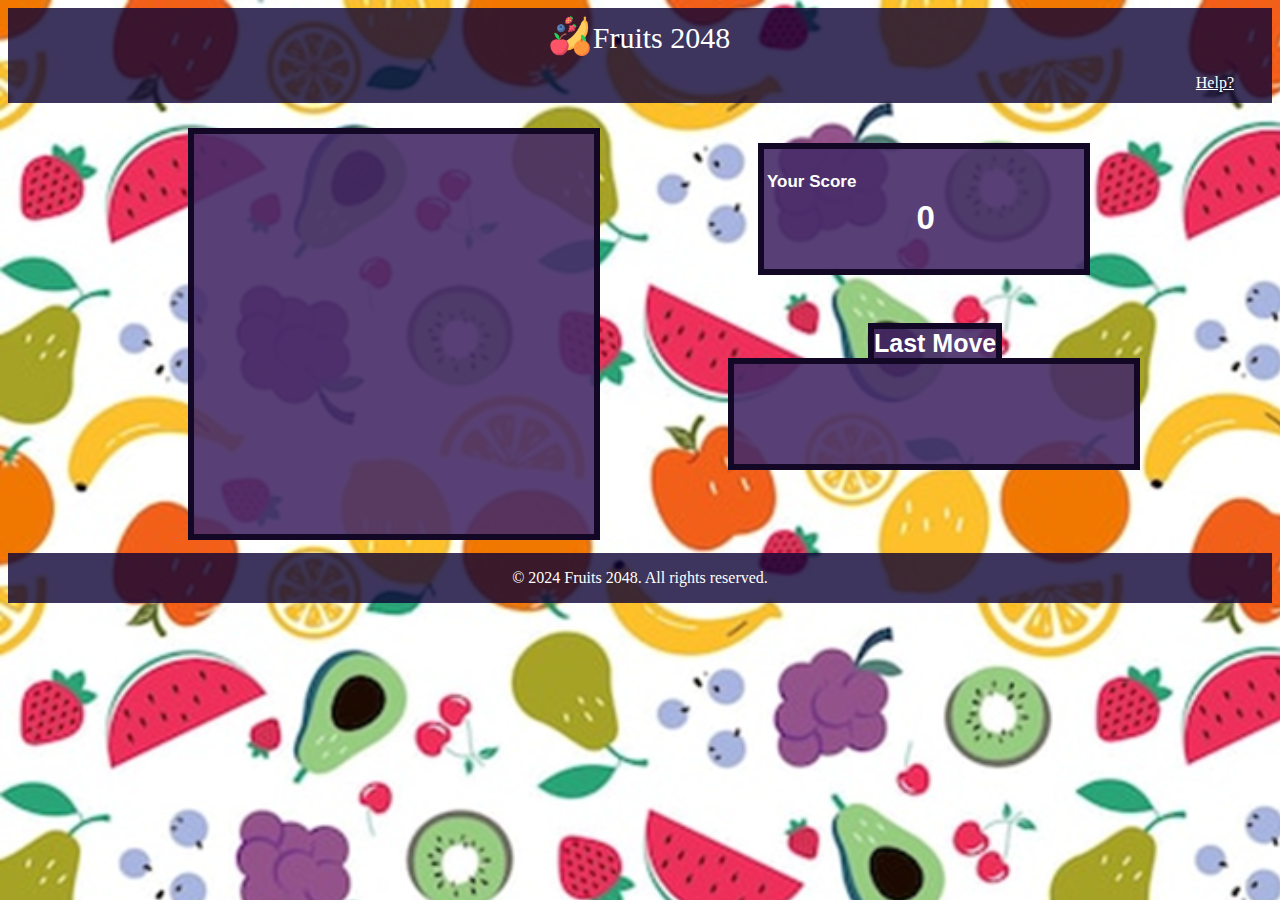
==== index.html @ 9f8d7196 "sixth commit" ====
<!DOCTYPE html>
<html>
    <head>
        <meta charset="UTF-8">
        <meta name="viewport" content="width= device-width, initial-scale:1.0">
        <link rel="icon" type="image/x-icon" href="images\ficon.png">
        <link rel="stylesheet" type="text/css" href="styles.css">
        <script src="script.js"></script>
        <title>Fruits 2048</title>
    </head>
    <body>
        <header>
            <span><img src="images\ficon.png">
            <label>Fruits 2048</label></span><br>
            <a href="">Help?</a>
        </header>
        <main>
            <div class="board">

            </div>
            <div class="scoreboard">
                <h4>Your Score</h4><br>
                <h2>0</h2>
            </div>
            <h2 class="last">Last Move</h2>
            <div class="lasttile">

            </div>
        </main>
        <footer>
            <p>&copy; 2024 Fruits 2048. All rights reserved.</p>
        </footer>
    </body>
</html>
---- styles.css ----
body{
    background-image: url("images\\FruitBack.png");
}
header{
    background-color:rgba(13, 3, 52,0.8);
    padding:8px;
}
header span{
    
    display: flex;
    justify-content: center;
}
header span label{
    font-size: 30px;
    color: white;
    font-family:'Franklin Gothic Medium';
    padding-top: 5px;
    padding-left: 3px;
}
header img{
    width: 40px;
}
header a{
    color:white;
    display: flex;
    justify-content: right;
    padding-right: 30px;
    margin-bottom: 3px;
}

.board{
    width:400px;
    height:400px;
    background-color: rgba(70, 43, 103,0.9);
    border: 6px solid rgb(18, 8, 37);
    margin-top: 25px;
    margin-left: 180px;
    display: flex;
    flex-wrap: wrap;
    position: absolute;
}

.tile{
    width: 90px;
    height: 90px;

}

.x2{
    background-image: url("images\\2.jpg");
}

.x4{
    background-image: url("images\\4.jpg");
}

.x8{
    background-image: url("images\\8.jpg");
}

.x16{
    background-image: url("images\\16.jpg");
}


.x32{
    background-image: url("images\\32.jpg");
}

.x64{
    background-image: url("images\\64.jpg");
}

.x128{
    background-image: url("images\\128.jpg");
}

.x256{
    background-image: url("images\\256.jpg");
}

.x512{
    background-image: url("images\\512.jpg");
}

.x1024{
    background-image: url("images\\1024.jpg");
}

.x2048{
    background-image: url("images\\2048.jpg");
}

.x4096{
    background-image: url("images\\4096.jpg");
}

.scoreboard{
    position: absolute;
    width:320px;
    height:120px;
    display: flex;
    flex-wrap: wrap;
    background-color: rgba(70, 43, 103,0.9);
    border: 6px solid rgb(18, 8, 37);
    color: white;
    margin-left:750px;
    margin-top: 40px;
}

.scoreboard h4{
    font-family: 'Trebuchet MS', 'Lucida Sans Unicode', 'Lucida Grande', 'Lucida Sans', Arial, sans-serif;
    font-size: 17px;
    margin-left: 3px;
}

.scoreboard h2{
    font-family: 'Gill Sans', 'Gill Sans MT', Calibri, 'Trebuchet MS', sans-serif;
    margin-top: 50px;
    margin-left: 60px;
    font-size: 33px;
}

.last{
    position: absolute;
    background-color: rgba(70, 43, 103,0.9);
    border: 6px solid rgb(18, 8, 37);
    margin-top: 220px;
    margin-left:860px;
    font-size: 25px;
    color: white;
    font-family: 'Trebuchet MS', 'Lucida Sans Unicode', 'Lucida Grande', 'Lucida Sans', Arial, sans-serif;
}

.lasttile{
    width:400px;
    height:100px;
    background-color: rgba(70, 43, 103,0.9);
    border: 6px solid rgb(18, 8, 37);
    margin-top: 255px;
    margin-left:720px;
    display: flex;
    flex-wrap: wrap;
    position: absolute;
}

footer{
    background-color:rgba(13, 3, 52,0.8);
    margin-top: 450px;
    display: flex;
    justify-content: center;
    color: white;
}
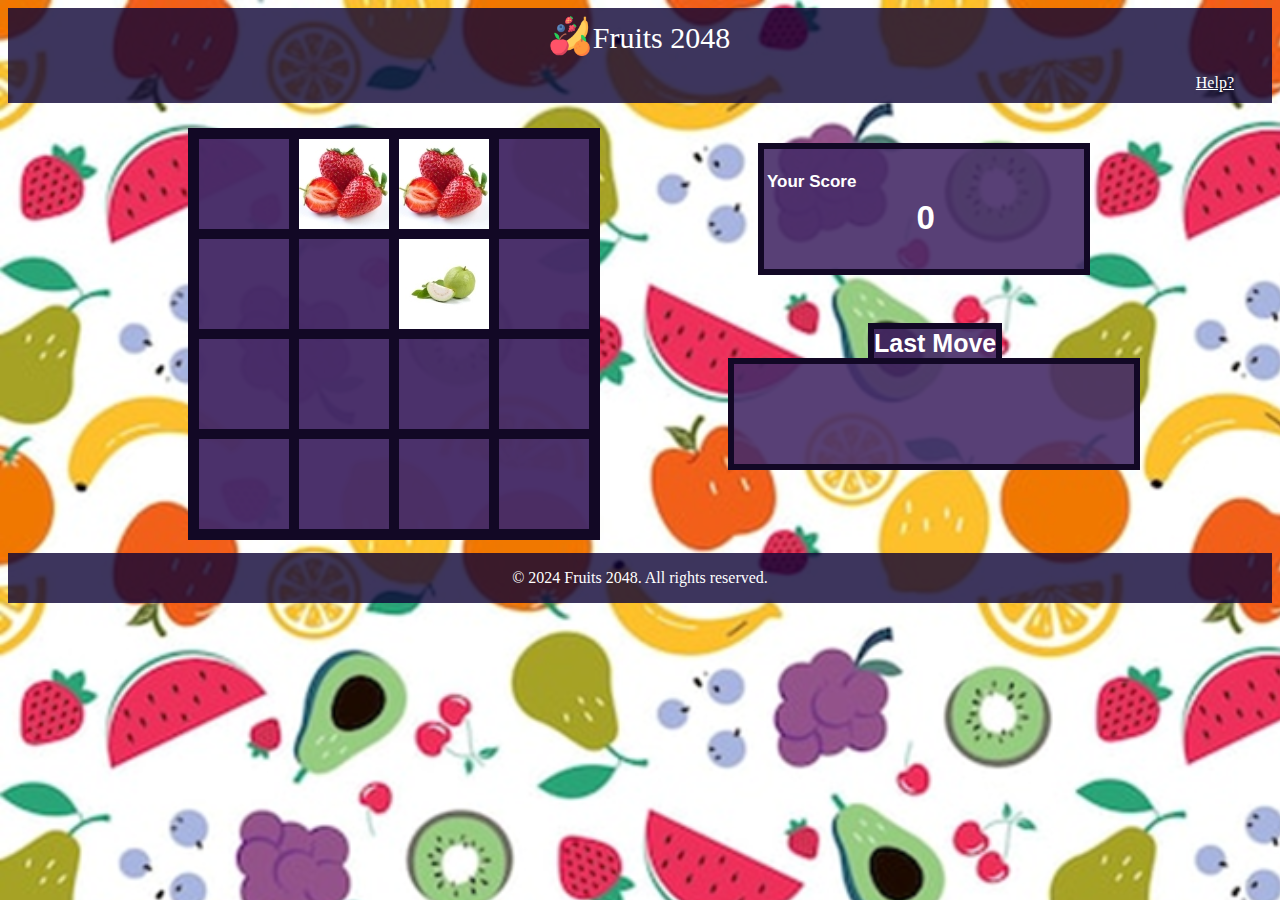
==== commit 9710a44d: "seventh commit" ====
--- a/index.html
+++ b/index.html
@@ -2,7 +2,7 @@
 <html>
     <head>
         <meta charset="UTF-8">
-        <meta name="viewport" content="width= device-width, initial-scale:1.0">
+        <meta name="viewport" content="width= device-width, initial-scale=1.0">
         <link rel="icon" type="image/x-icon" href="images\ficon.png">
         <link rel="stylesheet" type="text/css" href="styles.css">
         <script src="script.js"></script>
@@ -15,7 +15,7 @@
             <a href="">Help?</a>
         </header>
         <main>
-            <div class="board">
+            <div id="board">
 
             </div>
             <div class="scoreboard">
--- a/styles.css
+++ b/styles.css
@@ -28,7 +28,7 @@
     margin-bottom: 3px;
 }
 
-.board{
+#board{
     width:400px;
     height:400px;
     background-color: rgba(70, 43, 103,0.9);
@@ -43,6 +43,9 @@
 .tile{
     width: 90px;
     height: 90px;
+    background-color: rgba(70, 43, 103,0.7);
+    border:5px solid rgb(18, 8, 37);
+    display: flex;
 
 }
 
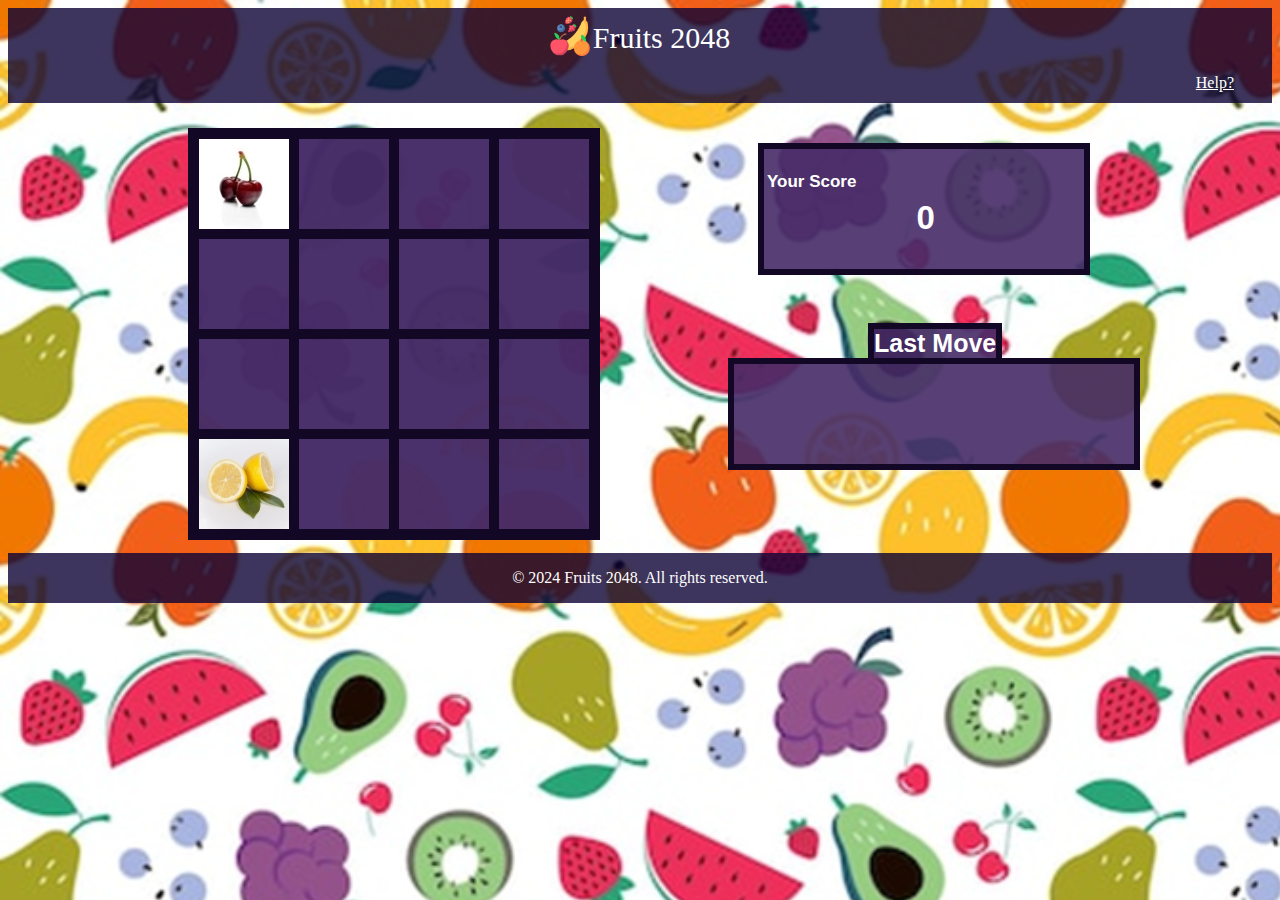
==== commit ee5f5512: "eigth commit" ====
--- a/index.html
+++ b/index.html
@@ -22,7 +22,7 @@
                 <h4>Your Score</h4><br>
                 <h2>0</h2>
             </div>
-            <h2 class="last">Last Move</h2>
+            <h3 class="last">Last Move</h3>
             <div class="lasttile">
 
             </div>
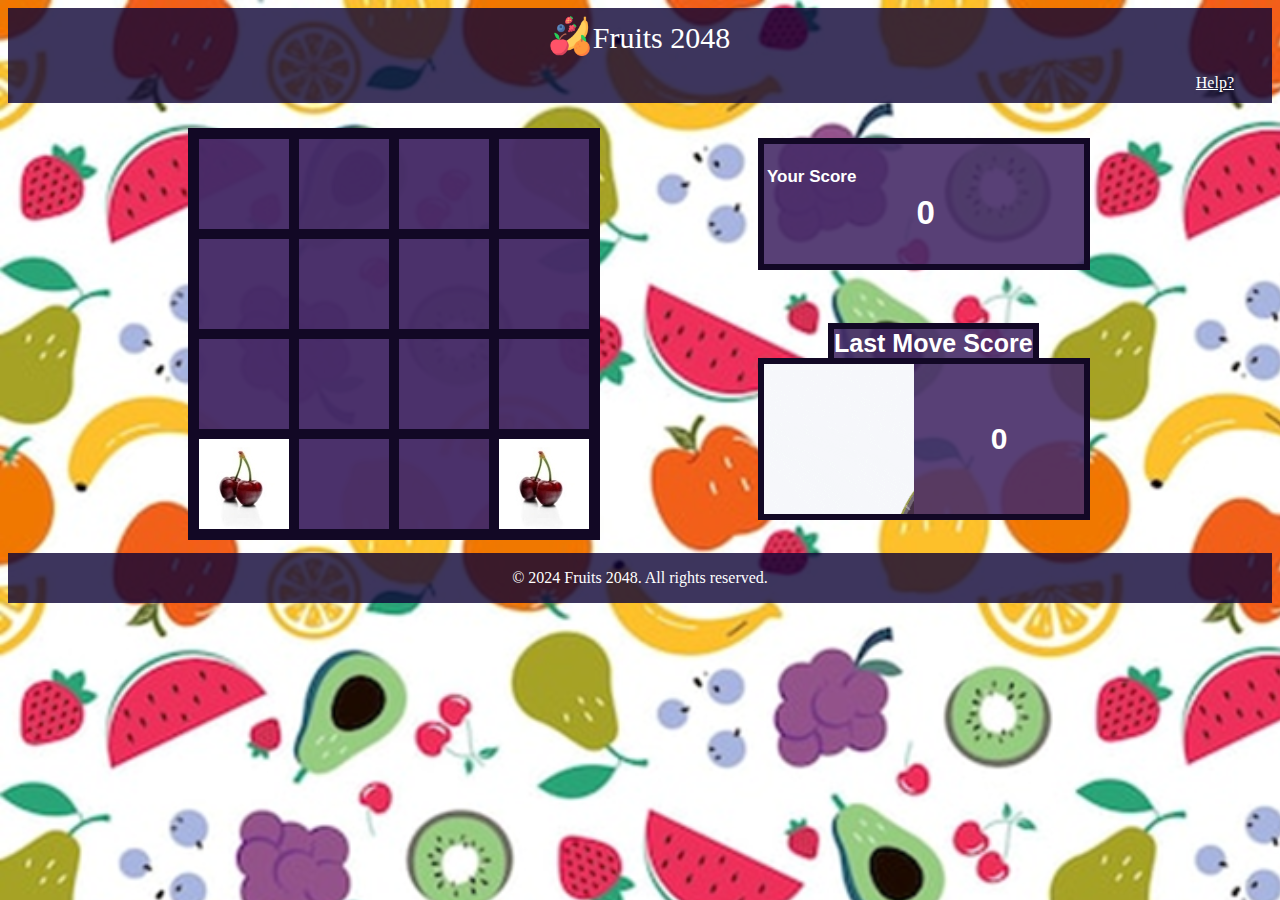
==== commit b464c064: "ninth commit" ====
--- a/index.html
+++ b/index.html
@@ -20,10 +20,13 @@
             </div>
             <div class="scoreboard">
                 <h4>Your Score</h4><br>
-                <h2>0</h2>
+                <h2 id="scores">0</h2>
             </div>
-            <h3 class="last">Last Move</h3>
+            <h3 class="last">Last Move Score</h3>
             <div class="lasttile">
+                <div class="gif">
+                </div>
+                <h2 id="temp">0</h2>
 
             </div>
         </main>
--- a/styles.css
+++ b/styles.css
@@ -108,7 +108,7 @@
     border: 6px solid rgb(18, 8, 37);
     color: white;
     margin-left:750px;
-    margin-top: 40px;
+    margin-top: 35px;
 }
 
 .scoreboard h4{
@@ -129,22 +129,37 @@
     background-color: rgba(70, 43, 103,0.9);
     border: 6px solid rgb(18, 8, 37);
     margin-top: 220px;
-    margin-left:860px;
+    margin-left:820px;
     font-size: 25px;
     color: white;
     font-family: 'Trebuchet MS', 'Lucida Sans Unicode', 'Lucida Grande', 'Lucida Sans', Arial, sans-serif;
 }
 
 .lasttile{
-    width:400px;
-    height:100px;
+    width:320px;
+    height:150px;
     background-color: rgba(70, 43, 103,0.9);
     border: 6px solid rgb(18, 8, 37);
     margin-top: 255px;
-    margin-left:720px;
+    margin-left:750px;
     display: flex;
     flex-wrap: wrap;
     position: absolute;
+}
+
+.gif{
+    display: flex;
+    width: 150px;
+    background-image: url("images/gif2.gif");
+}
+
+#temp{
+    font-size: 30px;
+    font-family: 'Trebuchet MS', 'Lucida Sans Unicode', 'Lucida Grande', 'Lucida Sans', Arial, sans-serif;
+    display: flex;
+    color: white;
+    margin: auto;
+
 }
 
 footer{
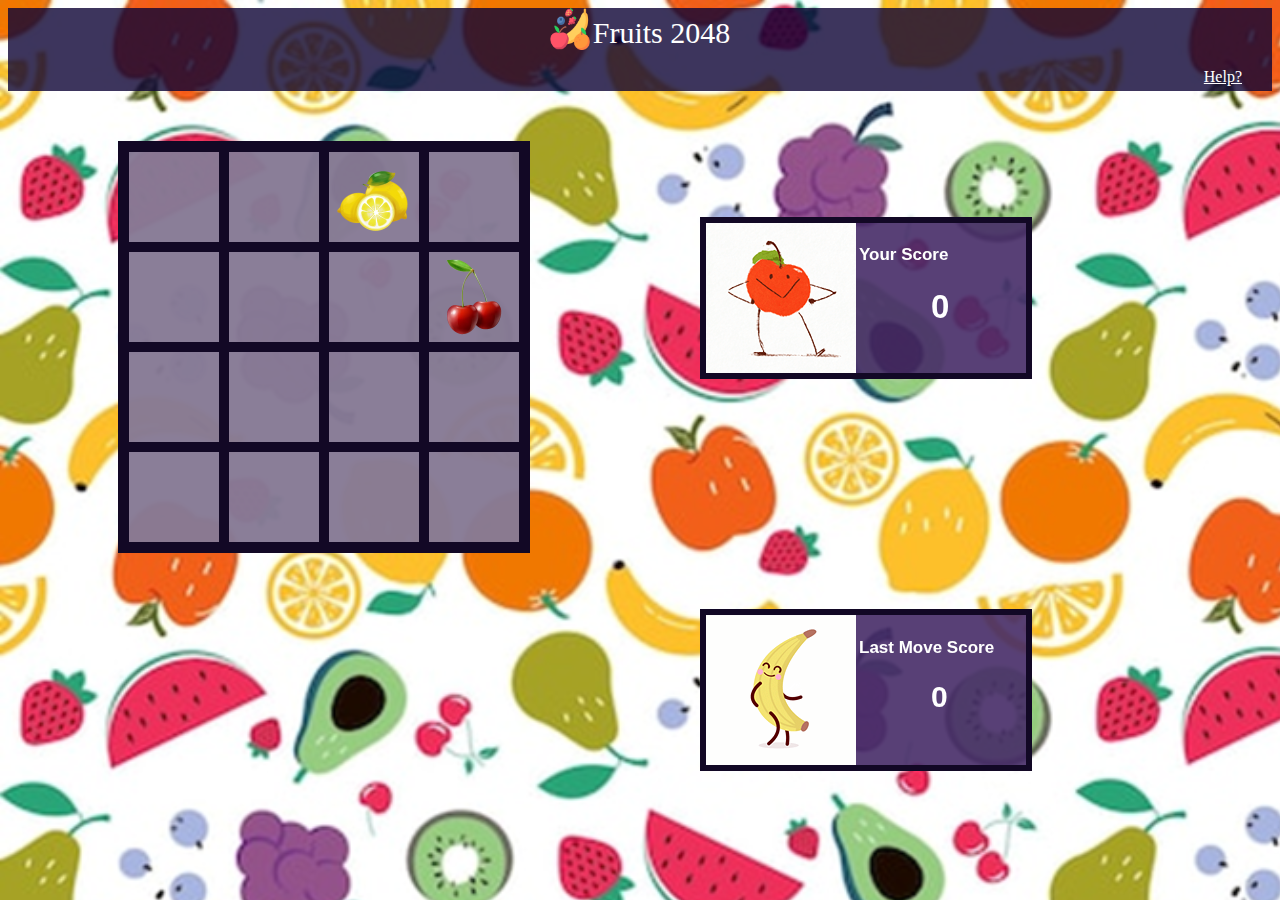
==== commit 1a817c7b: "tenth commit" ====
--- a/index.html
+++ b/index.html
@@ -5,6 +5,7 @@
         <meta name="viewport" content="width= device-width, initial-scale=1.0">
         <link rel="icon" type="image/x-icon" href="images\ficon.png">
         <link rel="stylesheet" type="text/css" href="styles.css">
+        
         <script src="script.js"></script>
         <title>Fruits 2048</title>
     </head>
@@ -12,26 +13,29 @@
         <header>
             <span><img src="images\ficon.png">
             <label>Fruits 2048</label></span><br>
-            <a href="">Help?</a>
+            <a href="help.html">Help?</a>
         </header>
         <main>
+            <div class="left-sec">
             <div id="board">
-
             </div>
+            </div>
+            <div class="right-sec">
+            <div class="upper-right">
             <div class="scoreboard">
+                <div class="gif1"></div>
                 <h4>Your Score</h4><br>
                 <h2 id="scores">0</h2>
             </div>
-            <h3 class="last">Last Move Score</h3>
-            <div class="lasttile">
-                <div class="gif">
-                </div>
-                <h2 id="temp">0</h2>
-
+            </div>
+            <div class="lower-right">
+               <div class="lasttile">
+                  <div class="gif2"></div>
+                  <h4>Last Move Score</h4><br>
+                  <h2 id="temp">0</h2>
+               </div>
+            </div>
             </div>
         </main>
-        <footer>
-            <p>&copy; 2024 Fruits 2048. All rights reserved.</p>
-        </footer>
     </body>
 </html>--- a/styles.css
+++ b/styles.css
@@ -3,7 +3,8 @@
 }
 header{
     background-color:rgba(13, 3, 52,0.8);
-    padding:8px;
+    width: 100%;
+    height: 100%;
 }
 header span{
     
@@ -14,7 +15,7 @@
     font-size: 30px;
     color: white;
     font-family:'Franklin Gothic Medium';
-    padding-top: 5px;
+    padding-top: 8px;
     padding-left: 3px;
 }
 header img{
@@ -26,6 +27,8 @@
     justify-content: right;
     padding-right: 30px;
     margin-bottom: 3px;
+    padding-bottom: 3px;
+    padding-bottom: 5px;
 }
 
 #board{
@@ -33,124 +36,170 @@
     height:400px;
     background-color: rgba(70, 43, 103,0.9);
     border: 6px solid rgb(18, 8, 37);
-    margin-top: 25px;
-    margin-left: 180px;
-    display: flex;
+    display: flex;
+    flex:1;
     flex-wrap: wrap;
+    margin:auto;
+    margin-top: 50px;
+}
+
+.left-sec{
+    width: 50%;
+    height: 100%; /* Adjust the background color as needed */
+    left: 0;
+    top: 0;
+    z-index: 1;
+    justify-content: center;
+}
+
+.right-sec{
+    width: 50%;
+    height: 100%;
     position: absolute;
+    right: 0;
+    top: 0;
+    display: flex;
+    flex-direction: column;
 }
 
 .tile{
     width: 90px;
     height: 90px;
-    background-color: rgba(70, 43, 103,0.7);
+    background-color: rgba(159, 153, 167, 0.7);
     border:5px solid rgb(18, 8, 37);
     display: flex;
 
 }
 
 .x2{
-    background-image: url("images\\2.jpg");
+    background-image: url("images\\2.png");
 }
 
 .x4{
-    background-image: url("images\\4.jpg");
+    background-image: url("images\\4.png");
 }
 
 .x8{
-    background-image: url("images\\8.jpg");
+    background-image: url("images\\8.png");
 }
 
 .x16{
-    background-image: url("images\\16.jpg");
+    background-image: url("images\\16.png");
 }
 
 
 .x32{
-    background-image: url("images\\32.jpg");
+    background-image: url("images\\32.png");
 }
 
 .x64{
-    background-image: url("images\\64.jpg");
+    background-image: url("images\\64.png");
 }
 
 .x128{
-    background-image: url("images\\128.jpg");
+    background-image: url("images\\128.png");
 }
 
 .x256{
-    background-image: url("images\\256.jpg");
+    background-image: url("images\\256.png");
 }
 
 .x512{
-    background-image: url("images\\512.jpg");
+    background-image: url("images\\512.png");
 }
 
 .x1024{
-    background-image: url("images\\1024.jpg");
+    background-image: url("images\\1024.png");
 }
 
 .x2048{
-    background-image: url("images\\2048.jpg");
+    background-image: url("images\\2048.png");
 }
 
 .x4096{
-    background-image: url("images\\4096.jpg");
+    background-image: url("images\\4096.png");
+}
+
+.x8192{
+    background-image: url("images\\8192.png");
 }
 
 .scoreboard{
-    position: absolute;
     width:320px;
-    height:120px;
+    height:150px;
     display: flex;
     flex-wrap: wrap;
     background-color: rgba(70, 43, 103,0.9);
     border: 6px solid rgb(18, 8, 37);
     color: white;
-    margin-left:750px;
-    margin-top: 35px;
+    margin-top: 145px;
+    margin-left: 60px;
+}
+
+.lower-right{
+    flex: 1;
+    z-index: 2;
+    display: flex;
+    align-items: center;
+}
+
+.upper-right{
+    flex: 1;
+    z-index: 2;
+    display: flex;
+    align-items: center;
 }
 
 .scoreboard h4{
     font-family: 'Trebuchet MS', 'Lucida Sans Unicode', 'Lucida Grande', 'Lucida Sans', Arial, sans-serif;
     font-size: 17px;
-    margin-left: 3px;
+    margin-left: 153px;
+    position: fixed;
+}
+
+.lasttile h4{
+    font-family: 'Trebuchet MS', 'Lucida Sans Unicode', 'Lucida Grande', 'Lucida Sans', Arial, sans-serif;
+    font-size: 17px;
+    margin-left: 153px;
+    position: fixed;
 }
 
 .scoreboard h2{
-    font-family: 'Gill Sans', 'Gill Sans MT', Calibri, 'Trebuchet MS', sans-serif;
+    font-family:'Trebuchet MS', 'Lucida Sans Unicode', 'Lucida Grande', 'Lucida Sans', Arial, sans-serif;
     margin-top: 50px;
     margin-left: 60px;
     font-size: 33px;
 }
 
-.last{
-    position: absolute;
-    background-color: rgba(70, 43, 103,0.9);
-    border: 6px solid rgb(18, 8, 37);
-    margin-top: 220px;
-    margin-left:820px;
-    font-size: 25px;
-    color: white;
-    font-family: 'Trebuchet MS', 'Lucida Sans Unicode', 'Lucida Grande', 'Lucida Sans', Arial, sans-serif;
-}
+#scores{
+    position: fixed;
+    margin-left: 225px;
+    margin-top: 65px;
+}
+
 
 .lasttile{
     width:320px;
     height:150px;
     background-color: rgba(70, 43, 103,0.9);
     border: 6px solid rgb(18, 8, 37);
-    margin-top: 255px;
-    margin-left:750px;
     display: flex;
     flex-wrap: wrap;
-    position: absolute;
-}
-
-.gif{
+    margin-top: 30px;
+    margin-left: 60px;
+    color: white;
+}
+
+.gif2{
     display: flex;
     width: 150px;
     background-image: url("images/gif2.gif");
+}
+
+.gif1{
+    display: flex;
+    width: 150px;
+    background-image: url("images/gif1.gif");
 }
 
 #temp{
@@ -158,14 +207,12 @@
     font-family: 'Trebuchet MS', 'Lucida Sans Unicode', 'Lucida Grande', 'Lucida Sans', Arial, sans-serif;
     display: flex;
     color: white;
-    margin: auto;
-
-}
-
-footer{
-    background-color:rgba(13, 3, 52,0.8);
-    margin-top: 450px;
-    display: flex;
-    justify-content: center;
-    color: white;
-}
+    position: fixed;
+    margin-left: 225px;
+    margin-top: 65px;
+
+}
+
+
+
+
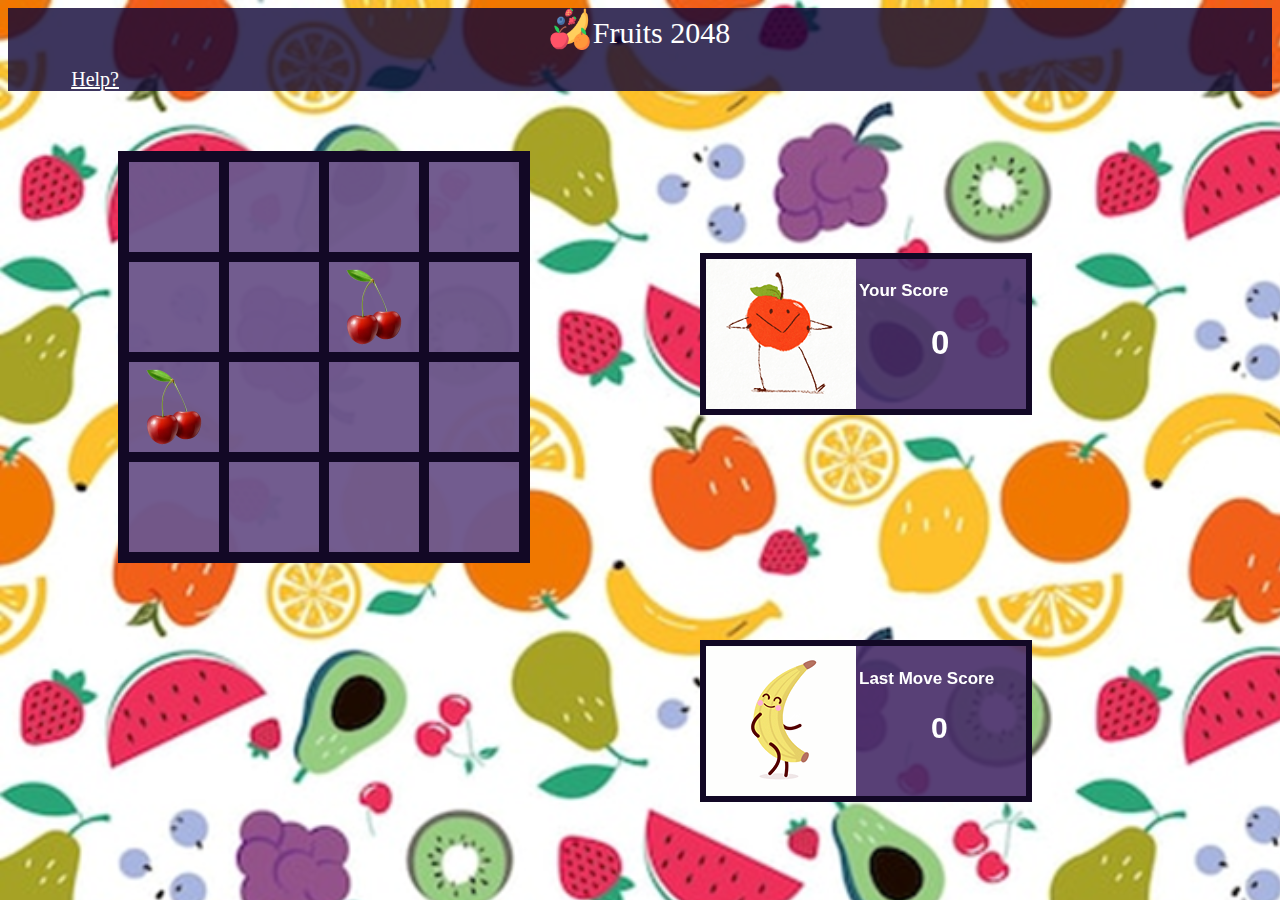
==== commit 0d7ba75f: "eleventh commit" ====
--- a/index.html
+++ b/index.html
@@ -5,7 +5,6 @@
         <meta name="viewport" content="width= device-width, initial-scale=1.0">
         <link rel="icon" type="image/x-icon" href="images\ficon.png">
         <link rel="stylesheet" type="text/css" href="styles.css">
-        
         <script src="script.js"></script>
         <title>Fruits 2048</title>
     </head>
@@ -16,25 +15,30 @@
             <a href="help.html">Help?</a>
         </header>
         <main>
+            <div class="popup" id="popup">
+                <img src="images/go.gif">
+                <h2>Game Over!!</h2>
+                <p>Sorry to say that you can't reach extreme..You can do it !!! Try Again!!</p>
+                <button type="button" onclick="closePopup()">OK</button>
+            </div>
             <div class="left-sec">
-            <div id="board">
-            </div>
+               <div id="board"></div>
             </div>
             <div class="right-sec">
-            <div class="upper-right">
-            <div class="scoreboard">
-                <div class="gif1"></div>
-                <h4>Your Score</h4><br>
-                <h2 id="scores">0</h2>
-            </div>
-            </div>
-            <div class="lower-right">
-               <div class="lasttile">
-                  <div class="gif2"></div>
-                  <h4>Last Move Score</h4><br>
-                  <h2 id="temp">0</h2>
-               </div>
-            </div>
+              <div class="upper-right">
+                <div class="scoreboard">
+                   <div class="gif1"></div>
+                   <h4>Your Score</h4><br>
+                   <h2 id="scores">0</h2>
+                </div>
+              </div>
+              <div class="lower-right">
+                <div class="lasttile">
+                   <div class="gif2"></div>
+                   <h4>Last Move Score</h4><br>
+                   <h2 id="temp">0</h2>
+                </div>
+              </div>
             </div>
         </main>
     </body>
--- a/styles.css
+++ b/styles.css
@@ -23,12 +23,12 @@
 }
 header a{
     color:white;
-    display: flex;
+    font-size:20px;
     justify-content: right;
     padding-right: 30px;
     margin-bottom: 3px;
-    padding-bottom: 3px;
-    padding-bottom: 5px;
+    padding-bottom: 18px;
+    margin-left: 5%;
 }
 
 #board{
@@ -40,7 +40,7 @@
     flex:1;
     flex-wrap: wrap;
     margin:auto;
-    margin-top: 50px;
+    margin-top: 60px;
 }
 
 .left-sec{
@@ -55,17 +55,17 @@
 .right-sec{
     width: 50%;
     height: 100%;
-    position: absolute;
+    position:absolute;
     right: 0;
     top: 0;
     display: flex;
-    flex-direction: column;
+    flex-wrap: wrap;
 }
 
 .tile{
     width: 90px;
     height: 90px;
-    background-color: rgba(159, 153, 167, 0.7);
+    background-color: rgba(126, 104, 154, 0.7);
     border:5px solid rgb(18, 8, 37);
     display: flex;
 
@@ -132,7 +132,7 @@
     background-color: rgba(70, 43, 103,0.9);
     border: 6px solid rgb(18, 8, 37);
     color: white;
-    margin-top: 145px;
+    margin-top: 155px;
     margin-left: 60px;
 }
 
@@ -214,5 +214,50 @@
 }
 
 
-
-
+.popup{
+    width: 400px;
+    background-color: #fff;
+    border-radius: 6px;
+    position: absolute;
+    top: 50%;
+    left:25%;
+    transform: translate(-50%,-50%) scale(0.1);
+    text-align: center;
+    padding: 0 30px 30px;
+    color:#333;
+    visibility: hidden;
+    transition: transform 0.4s, top 0.4s;
+}
+
+.open-popup{
+    visibility: visible;
+    top: 50%;
+    transform: translate(-50%,-50%) scale(1);
+}
+
+.popup img{
+    width:100px;
+    margin-top: -50px;
+    border-radius: 50%;
+    box-shadow: 0 2px 5px rgba(0,0,0,0.2);
+}
+.popup h2{
+    font-size: 38px;
+    font-weight: 500;
+    margin : 30px 0 10px;
+}
+
+.popup button{
+    width:100%;
+    margin-top: 50px;
+    padding: 10px 0;
+    background:rgb(18, 8, 37);
+    color: #fff;
+    border: 0;
+    outline: none;
+    font-size: 18px;
+    border-radius: 4px;
+    cursor: pointer;
+    box-shadow: 0 5px 5px rgba(0,0,0,0.2);
+}
+
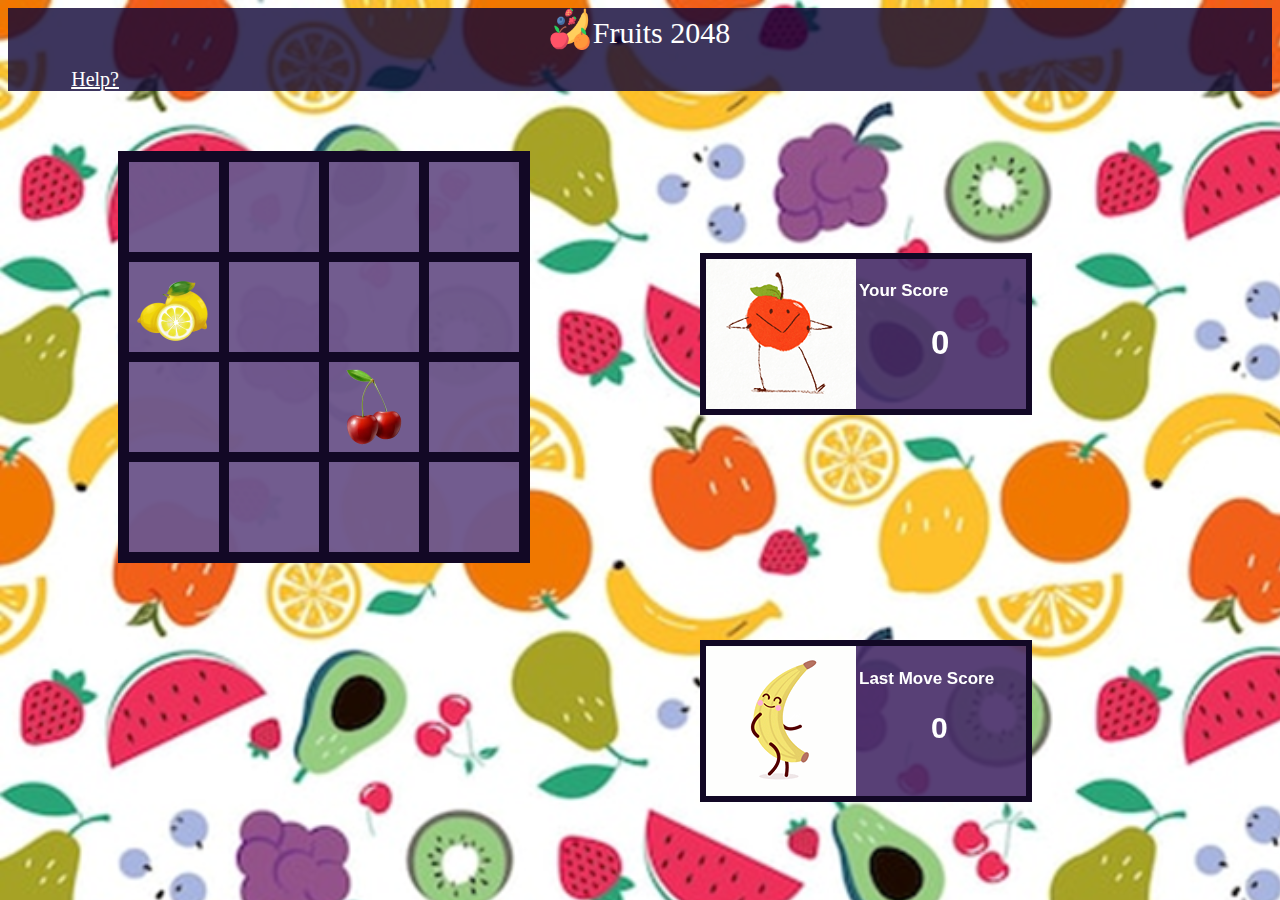
==== commit b5f7cd01: "12th commit" ====
--- a/index.html
+++ b/index.html
@@ -5,7 +5,6 @@
         <meta name="viewport" content="width= device-width, initial-scale=1.0">
         <link rel="icon" type="image/x-icon" href="images\ficon.png">
         <link rel="stylesheet" type="text/css" href="styles.css">
-        <script src="script.js"></script>
         <title>Fruits 2048</title>
     </head>
     <body>
@@ -41,5 +40,6 @@
               </div>
             </div>
         </main>
+        <script src="script.js"></script>
     </body>
 </html>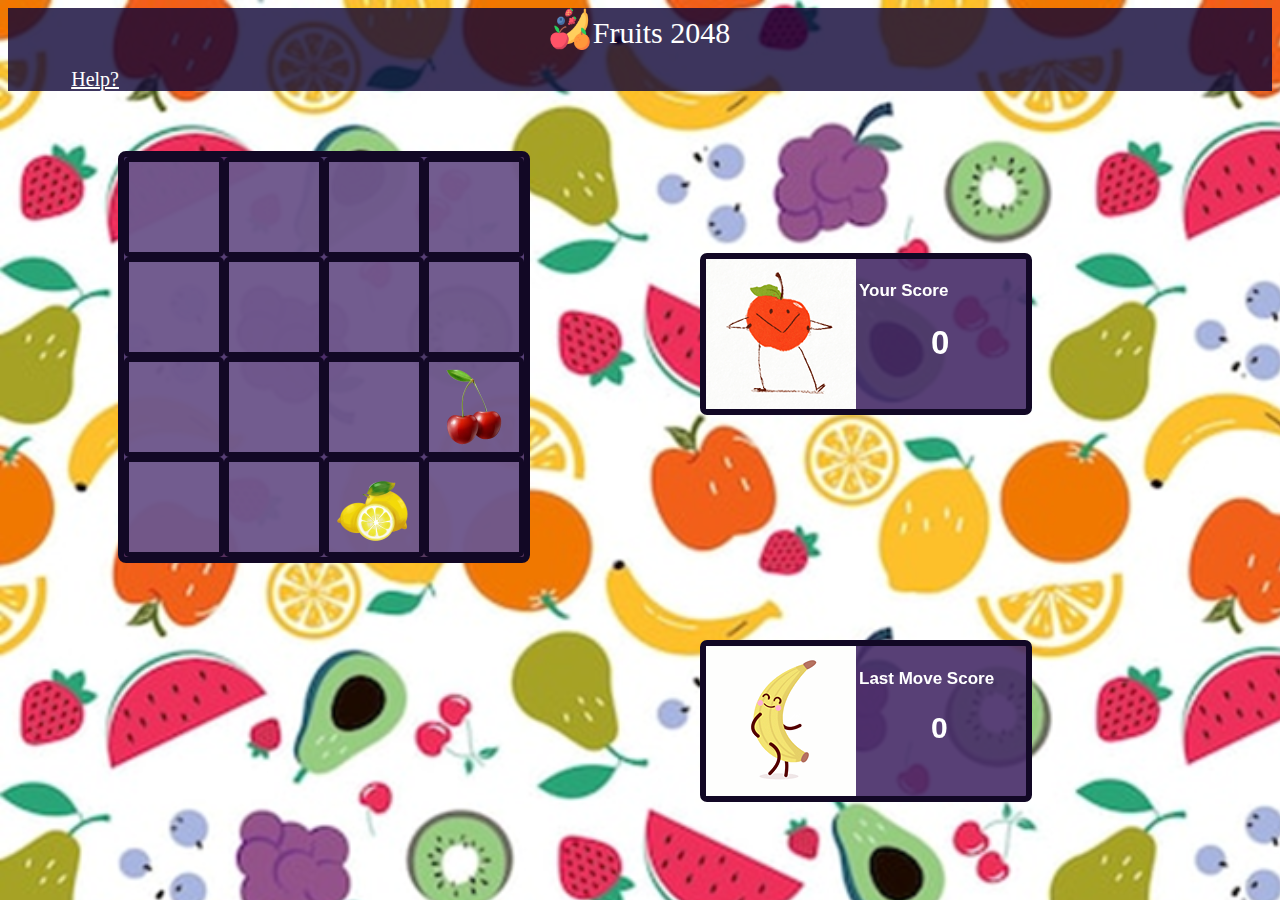
==== commit 0d42a2bb: "before deployment commit" ====
--- a/index.html
+++ b/index.html
@@ -17,8 +17,8 @@
             <div class="popup" id="popup">
                 <img src="images/go.gif">
                 <h2>Game Over!!</h2>
-                <p>Sorry to say that you can't reach extreme..You can do it !!! Try Again!!</p>
-                <button type="button" onclick="closePopup()">OK</button>
+                <p>Sorry to say that you can't reach extreme..You can do it !!! Try Again By <a href="index.html"><strong>Reloading the page</strong>!!</a></p>
+                <button type="button" id="btn">OK</button>
             </div>
             <div class="left-sec">
                <div id="board"></div>
--- a/styles.css
+++ b/styles.css
@@ -41,6 +41,7 @@
     flex-wrap: wrap;
     margin:auto;
     margin-top: 60px;
+    border-radius: 8px;
 }
 
 .left-sec{
@@ -68,6 +69,7 @@
     background-color: rgba(126, 104, 154, 0.7);
     border:5px solid rgb(18, 8, 37);
     display: flex;
+    border-radius: 5px;
 
 }
 
@@ -134,6 +136,7 @@
     color: white;
     margin-top: 155px;
     margin-left: 60px;
+    border-radius: 7px;
 }
 
 .lower-right{
@@ -188,6 +191,7 @@
     margin-top: 30px;
     margin-left: 60px;
     color: white;
+    border-radius: 7px;
 }
 
 .gif2{
